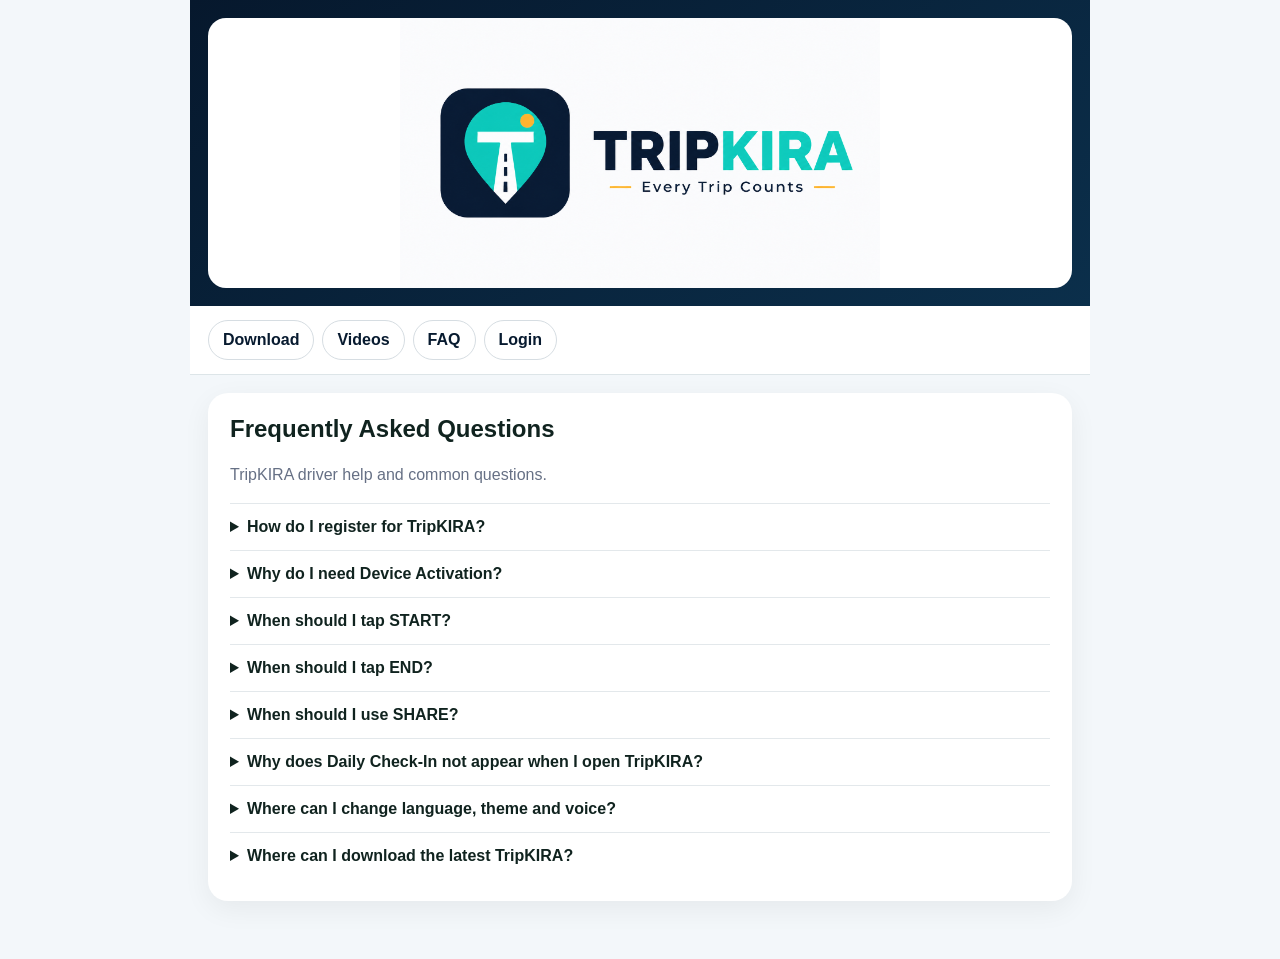
==== faq.html @ ed4ca86c "Add files via upload" ====
<!doctype html><html><head><meta charset="utf-8"><meta name="viewport" content="width=device-width,initial-scale=1"><title>TripKIRA FAQ</title><link rel="stylesheet" href="style.css"></head><body><div class="wrap"><section class="hero"><img src="tripkira_banner.png" alt="TripKIRA"></section><nav>
<a href="index.html">Download</a>
<a href="videos.html">Videos</a>
<a href="faq.html">FAQ</a>
<a href="login.html">Login</a>
</nav><section class="card"><h1>Frequently Asked Questions</h1><p class="muted">TripKIRA driver help and common questions.</p><details><summary>How do I register for TripKIRA?</summary><p class="muted">Open TripKIRA and tap REGISTRATION. Complete the Google Form. Your Membership ID is issued separately after registration is processed.</p></details><details><summary>Why do I need Device Activation?</summary><p class="muted">Device Activation links the Membership ID to an approved device and registered email before protected TripKIRA functions can be used.</p></details><details><summary>When should I tap START?</summary><p class="muted">Tap START when the passenger trip begins. TripKIRA records the start time and Point A information.</p></details><details><summary>When should I tap END?</summary><p class="muted">Tap END when the passenger trip is completed, then enter the fare and save the trip.</p></details><details><summary>When should I use SHARE?</summary><p class="muted">Use SHARE to upload/share saved trip records. If the daily ending odometer is missing, TripKIRA may ask for it before sharing.</p></details><details><summary>Why does Daily Check-In not appear when I open TripKIRA?</summary><p class="muted">The launch check-in screen only appears when today's check-in has not already been claimed. It remains available in Inbox.</p></details><details><summary>Where can I change language, theme and voice?</summary><p class="muted">From v3.32, tap SETTINGS. Theme, app language and voice settings are grouped there.</p></details><details><summary>Where can I download the latest TripKIRA?</summary><p class="muted">Use HELP → Download or visit the TripKIRA Download page on this website.</p></details></section></div></body></html>
---- style.css ----
*{box-sizing:border-box}
:root{--dark:#071a2f;--green:#1AA36F;--teal:#19bfa7;--gold:#ffb52a;--bg:#f3f7fa;--text:#10231f;--muted:#667085;--card:#fff}
body{margin:0;font-family:Arial,Helvetica,sans-serif;background:var(--bg);color:var(--text)}
.wrap{max-width:900px;margin:auto;padding-bottom:40px}
.hero{background:linear-gradient(145deg,#06182d,#0b2f4b);padding:18px}
.hero img{display:block;width:100%;max-height:270px;object-fit:contain;background:#fff;border-radius:18px}
nav{display:flex;flex-wrap:wrap;gap:8px;padding:14px 18px;background:#fff;border-bottom:1px solid #dde5e8;position:sticky;top:0}
nav a{text-decoration:none;color:var(--dark);border:1px solid #d6dde2;padding:10px 14px;border-radius:999px;font-weight:700}
nav a.active{background:var(--green);color:white;border-color:var(--green)}
.card{background:var(--card);margin:18px;padding:22px;border-radius:20px;box-shadow:0 8px 28px rgba(0,0,0,.06)}
h1,h2,h3{margin-top:0}
.muted{color:var(--muted);line-height:1.5}
.grid{display:grid;grid-template-columns:repeat(2,minmax(0,1fr));gap:14px}
.topic{border:1px solid #dfe7ea;border-radius:16px;padding:16px;background:#fff}
.num{display:inline-flex;width:38px;height:38px;border-radius:50%;align-items:center;justify-content:center;background:#e9f7f1;color:#116a49;font-weight:800;margin-right:8px}
.actions{display:flex;flex-wrap:wrap;gap:8px;margin-top:12px}
.btn{display:inline-block;text-decoration:none;padding:10px 14px;border-radius:12px;font-weight:700}
.btn-en{background:#dff4ff;color:#0d4e72}.btn-cn{background:#fff0d8;color:#7a4b00}.btn-main{background:var(--green);color:white}
.coming{display:inline-block;padding:8px 10px;border-radius:10px;background:#f0f2f4;color:#687078;font-weight:700}
details{border-top:1px solid #e3e8eb;padding:14px 0}
summary{cursor:pointer;font-weight:700}
.loginbox{text-align:center;padding:30px}
.icon{width:105px;height:105px;border-radius:24px;object-fit:contain}
.download-btn{display:block;text-align:center;background:linear-gradient(135deg,var(--green),var(--teal));color:#fff;text-decoration:none;font-weight:800;font-size:19px;padding:16px;border-radius:14px}
@media(max-width:650px){.grid{grid-template-columns:1fr}.card{margin:12px;padding:17px}nav{position:static}}
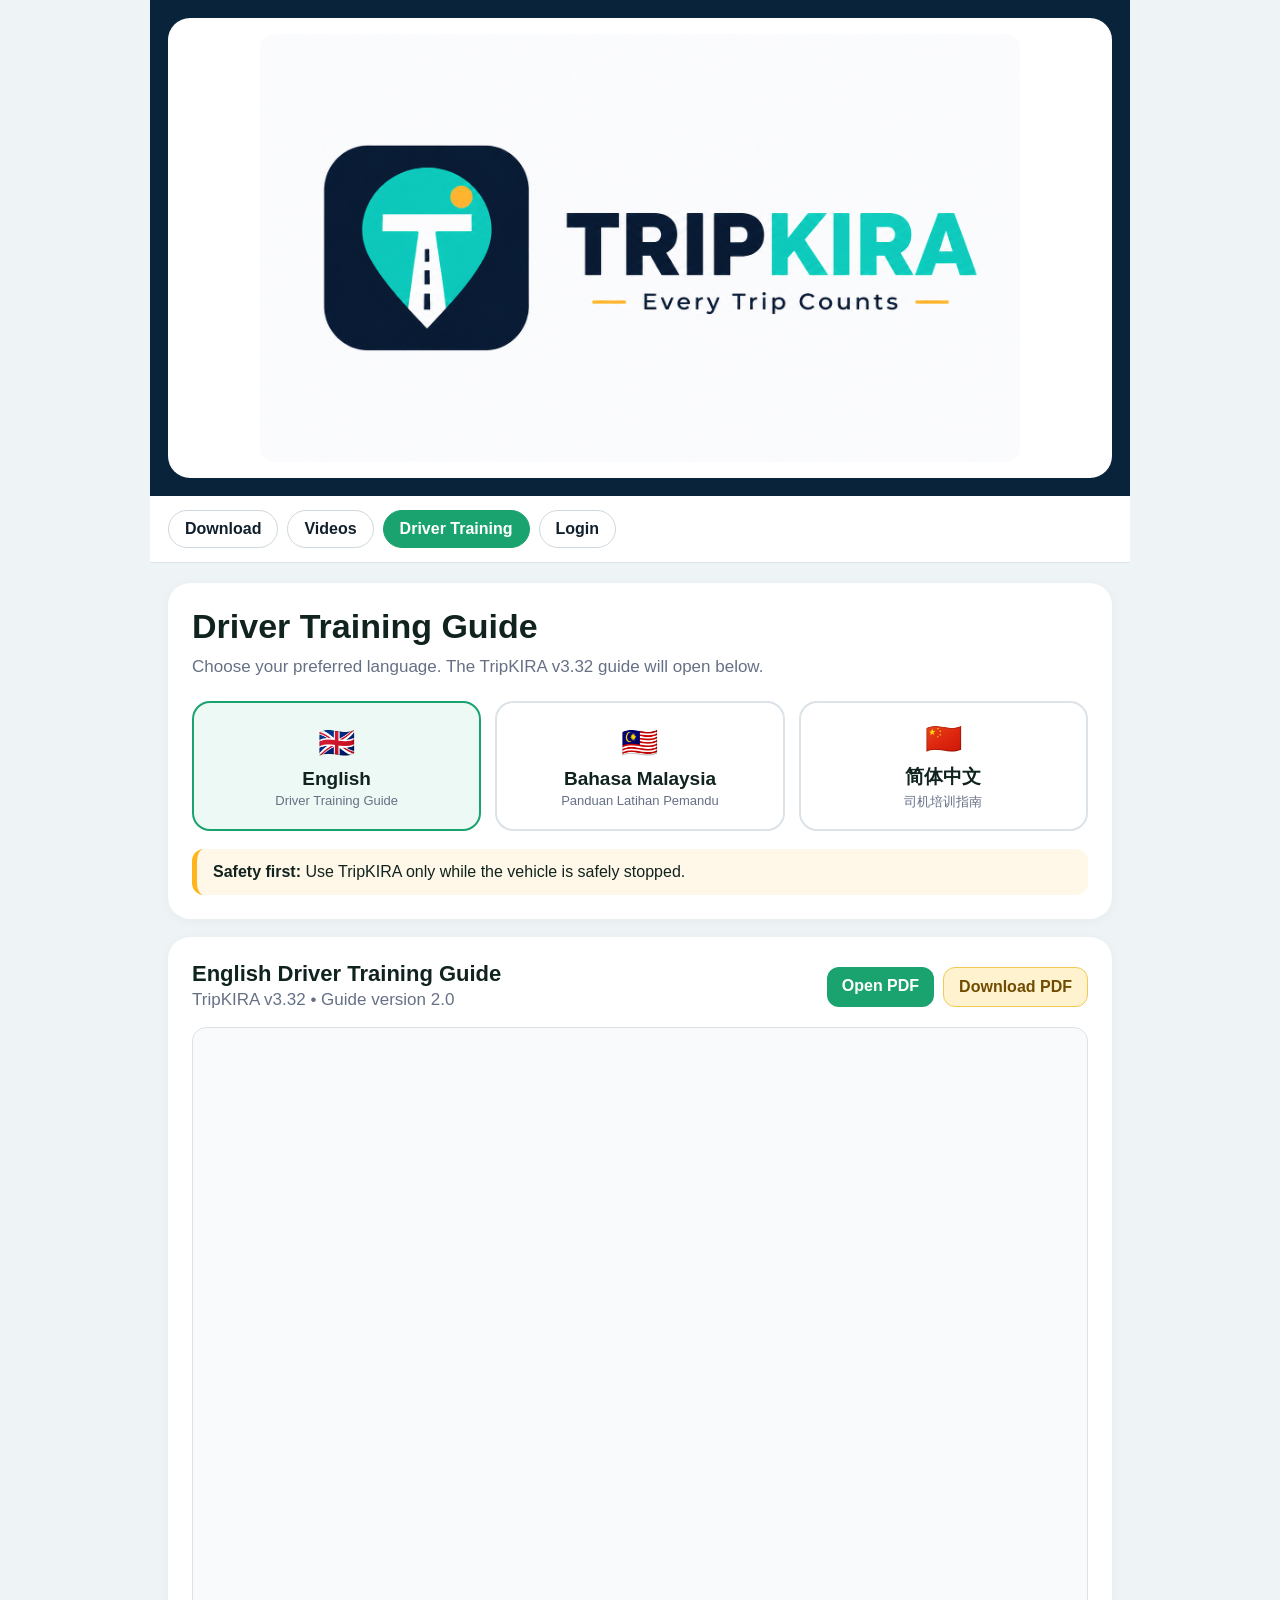
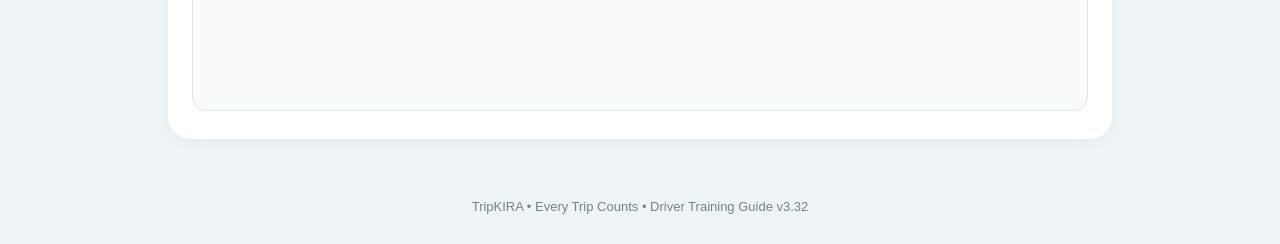
==== commit 326a59c6: "Add files via upload" ====
--- a/faq.html
+++ b/faq.html
@@ -1,6 +1,81 @@
-<!doctype html><html><head><meta charset="utf-8"><meta name="viewport" content="width=device-width,initial-scale=1"><title>TripKIRA FAQ</title><link rel="stylesheet" href="style.css"></head><body><div class="wrap"><section class="hero"><img src="tripkira_banner.png" alt="TripKIRA"></section><nav>
+<!DOCTYPE html>
+<html lang="en">
+<head>
+<meta charset="UTF-8">
+<meta name="viewport" content="width=device-width,initial-scale=1.0">
+<title>TripKIRA Driver Training Guide</title>
+<style>
+:root{--navy:#08233a;--green:#1AA36F;--bg:#eef3f6;--text:#10231F;--muted:#667085;--line:#dbe3e8;--orange:#ffb51b}
+*{box-sizing:border-box} body{margin:0;font-family:Arial,Helvetica,sans-serif;background:var(--bg);color:var(--text)}
+.wrap{max-width:980px;margin:auto}.hero{background:var(--navy);padding:18px}.hero-inner{background:#fff;border-radius:22px;padding:16px;text-align:center}
+.hero img{width:min(760px,100%);display:block;margin:auto;border-radius:14px}
+nav{background:#fff;padding:14px 18px;display:flex;gap:9px;flex-wrap:wrap;border-bottom:1px solid var(--line)}
+nav a{text-decoration:none;color:#0f1f2b;border:1px solid #cfd8de;border-radius:999px;padding:9px 16px;font-weight:700}
+nav a.active{background:var(--green);color:#fff;border-color:var(--green)}
+main{padding:20px 18px 34px}.card{background:#fff;border-radius:22px;padding:24px;margin-bottom:18px;box-shadow:0 2px 12px rgba(0,0,0,.04)}
+h1{margin:0 0 8px;font-size:34px}.sub{color:var(--muted);font-size:17px;line-height:1.5;margin:0}
+.lang-grid{display:grid;grid-template-columns:repeat(3,1fr);gap:14px;margin-top:22px}
+.lang-btn{border:2px solid var(--line);background:#fff;border-radius:18px;padding:18px 12px;cursor:pointer;color:var(--text)}
+.lang-btn.active{border-color:var(--green);background:#edf9f4}
+.lang-flag{font-size:30px;display:block;margin-bottom:8px}.lang-title{font-size:19px;font-weight:800;display:block}.lang-sub{font-size:13px;color:var(--muted);display:block;margin-top:3px}
+.quick{border-left:5px solid var(--orange);background:#fff8e8;border-radius:12px;padding:14px 16px;margin-top:18px}
+.viewer-head{display:flex;align-items:center;justify-content:space-between;gap:12px;flex-wrap:wrap;margin-bottom:14px}
+.viewer-title{font-size:22px;font-weight:800}.actions{display:flex;gap:9px;flex-wrap:wrap}.action{text-decoration:none;font-weight:800;padding:10px 15px;border-radius:12px}
+.open{background:var(--green);color:#fff}.download{background:#fff3cf;color:#704b00;border:1px solid #f1ca54}
+.pdf-frame{width:100%;height:76vh;min-height:600px;border:1px solid var(--line);border-radius:14px;background:#f8fafb}
+.mobile-note{display:none;color:var(--muted);font-size:14px}footer{text-align:center;color:#76828b;padding:8px 18px 30px;font-size:13px}
+@media(max-width:700px){.hero{padding:12px}.hero-inner{padding:10px}.lang-grid{grid-template-columns:1fr}main{padding:14px 12px 28px}.card{padding:18px}h1{font-size:27px}.pdf-frame{height:68vh;min-height:480px}.mobile-note{display:block}}
+</style>
+</head>
+<body>
+<div class="wrap">
+<header class="hero"><div class="hero-inner"><img src="tripkira_banner.png" alt="TripKIRA"></div></header>
+<nav>
 <a href="index.html">Download</a>
 <a href="videos.html">Videos</a>
-<a href="faq.html">FAQ</a>
+<a class="active" href="faq.html">Driver Training</a>
 <a href="login.html">Login</a>
-</nav><section class="card"><h1>Frequently Asked Questions</h1><p class="muted">TripKIRA driver help and common questions.</p><details><summary>How do I register for TripKIRA?</summary><p class="muted">Open TripKIRA and tap REGISTRATION. Complete the Google Form. Your Membership ID is issued separately after registration is processed.</p></details><details><summary>Why do I need Device Activation?</summary><p class="muted">Device Activation links the Membership ID to an approved device and registered email before protected TripKIRA functions can be used.</p></details><details><summary>When should I tap START?</summary><p class="muted">Tap START when the passenger trip begins. TripKIRA records the start time and Point A information.</p></details><details><summary>When should I tap END?</summary><p class="muted">Tap END when the passenger trip is completed, then enter the fare and save the trip.</p></details><details><summary>When should I use SHARE?</summary><p class="muted">Use SHARE to upload/share saved trip records. If the daily ending odometer is missing, TripKIRA may ask for it before sharing.</p></details><details><summary>Why does Daily Check-In not appear when I open TripKIRA?</summary><p class="muted">The launch check-in screen only appears when today's check-in has not already been claimed. It remains available in Inbox.</p></details><details><summary>Where can I change language, theme and voice?</summary><p class="muted">From v3.32, tap SETTINGS. Theme, app language and voice settings are grouped there.</p></details><details><summary>Where can I download the latest TripKIRA?</summary><p class="muted">Use HELP → Download or visit the TripKIRA Download page on this website.</p></details></section></div></body></html>+</nav>
+<main>
+<section class="card">
+<h1>Driver Training Guide</h1>
+<p class="sub">Choose your preferred language. The TripKIRA v3.32 guide will open below.</p>
+<div class="lang-grid">
+<button class="lang-btn active" data-lang="en"><span class="lang-flag">🇬🇧</span><span class="lang-title">English</span><span class="lang-sub">Driver Training Guide</span></button>
+<button class="lang-btn" data-lang="bm"><span class="lang-flag">🇲🇾</span><span class="lang-title">Bahasa Malaysia</span><span class="lang-sub">Panduan Latihan Pemandu</span></button>
+<button class="lang-btn" data-lang="zh"><span class="lang-flag">🇨🇳</span><span class="lang-title">简体中文</span><span class="lang-sub">司机培训指南</span></button>
+</div>
+<div class="quick"><strong>Safety first:</strong> Use TripKIRA only while the vehicle is safely stopped.</div>
+</section>
+<section class="card">
+<div class="viewer-head">
+<div><div class="viewer-title" id="viewerTitle">English Driver Training Guide</div><div class="sub" id="viewerMeta">TripKIRA v3.32 • Guide version 2.0</div></div>
+<div class="actions"><a id="openPdf" class="action open" target="_blank" rel="noopener">Open PDF</a><a id="downloadPdf" class="action download" download>Download PDF</a></div>
+</div>
+<iframe id="pdfViewer" class="pdf-frame" title="TripKIRA Driver Training Guide"></iframe>
+<p class="mobile-note">If the PDF preview does not appear on your phone, tap <strong>Open PDF</strong>.</p>
+</section>
+</main>
+<footer>TripKIRA • Every Trip Counts • Driver Training Guide v3.32</footer>
+</div>
+<script>
+const guides={
+en:{file:"TripKIRA_Driver_Training_Guide_EN_v3.32.pdf",title:"English Driver Training Guide",meta:"TripKIRA v3.32 • Guide version 2.0"},
+bm:{file:"TripKIRA_Driver_Training_Guide_BM_v3.32.pdf",title:"Panduan Latihan Pemandu",meta:"TripKIRA v3.32 • Versi panduan 2.0"},
+zh:{file:"TripKIRA_Driver_Training_Guide_ZH_v3.32.pdf",title:"司机培训指南",meta:"TripKIRA v3.32 • 指南版本 2.0"}
+};
+function showGuide(lang){
+ const g=guides[lang]||guides.en;
+ document.querySelectorAll(".lang-btn").forEach(b=>b.classList.toggle("active",b.dataset.lang===lang));
+ document.getElementById("viewerTitle").textContent=g.title;
+ document.getElementById("viewerMeta").textContent=g.meta;
+ document.getElementById("pdfViewer").src=g.file+"#view=FitH";
+ document.getElementById("openPdf").href=g.file;
+ document.getElementById("downloadPdf").href=g.file;
+ localStorage.setItem("tripkiraTrainingLang",lang);
+}
+document.querySelectorAll(".lang-btn").forEach(b=>b.addEventListener("click",()=>showGuide(b.dataset.lang)));
+const saved=localStorage.getItem("tripkiraTrainingLang"); showGuide(saved&&guides[saved]?saved:"en");
+</script>
+</body>
+</html>
